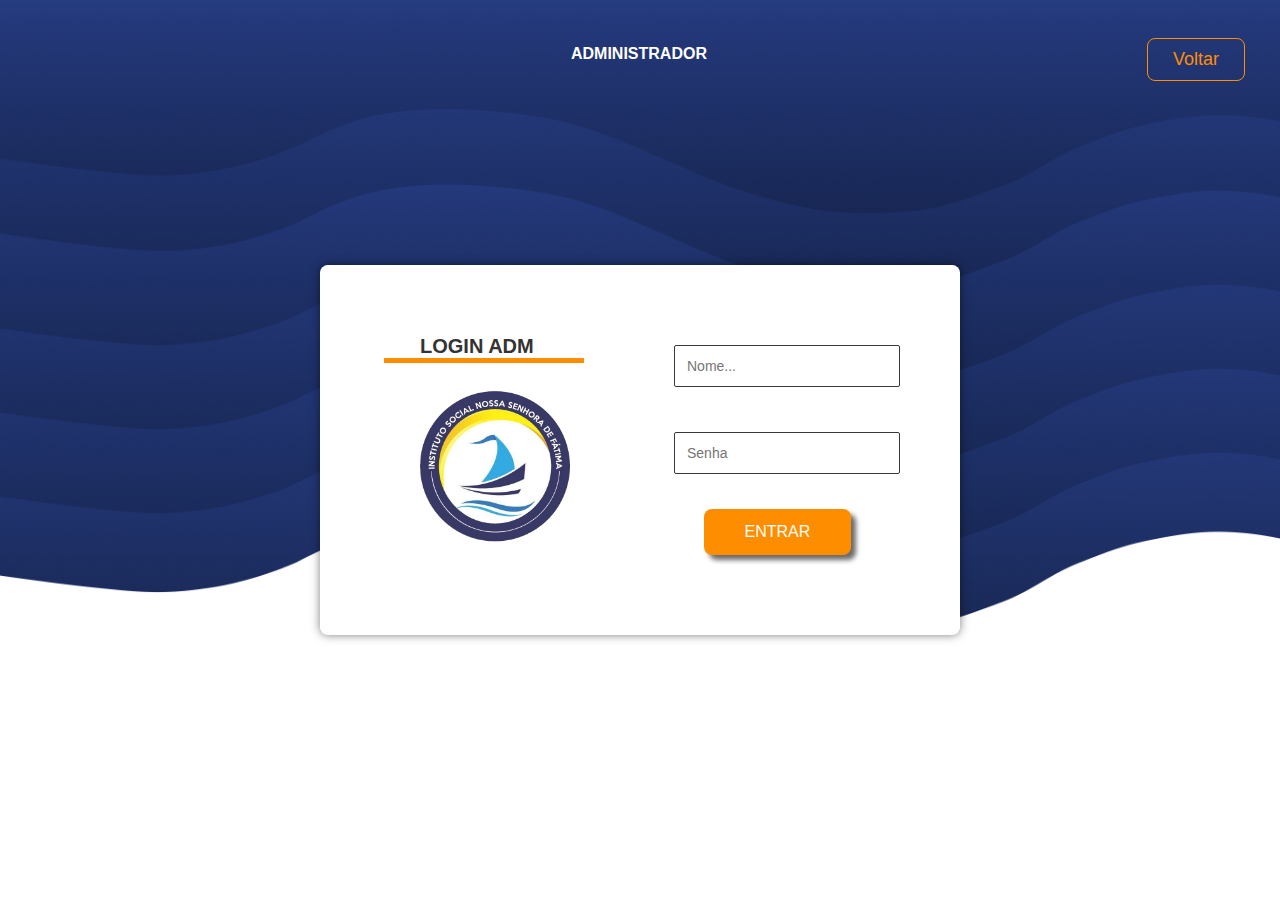
==== COD 3 (Definitivo)/index.html @ 5f577573 "subindo page ADM semi pronta" ====
<!DOCTYPE html>
<html lang="pt-BR">
<head>
    <meta charset="UTF-8">
    <meta name="viewport" content="width=device-width, initial-scale=1.0">
    <title>Login ADM</title>
    <link rel="stylesheet" href="index.css">
</head>
<body>

    <div class="nav">
        <h4>ADMINISTRADOR</h4>
        <a href="" class="back-button">Voltar</a>
    </div>

    <div class="container">

        <div class="login-box">

            <div class="visual">
                <h2>LOGIN ADM</h2>
                <div class="linha"></div>
                <img src="/image/logo frei.png" alt="Logo" class="logo">
            </div>
            
            <form class="barInput">
                <div class="input-group">
                    <input type="text" placeholder="Nome..." required>
                </div>

                <div class="input-group">
                    <input type="password" placeholder="Senha" required>
                </div>

                <button type="submit" class="btn">ENTRAR</button>
            </form>
            
        </div>
 
    </div>
</body>
</html>
---- COD 3 (Definitivo)/index.css ----
body {
    margin: 0;
    padding: 0;
    font-family: Arial, sans-serif;
    background-image: url(/image/image\ 106\ \(1\).png);
    background-repeat: no-repeat;
    background-size: 100%;
    display: flex;
    justify-content: center;
    align-items: center;
    height: 100vh;
}

.container {
    position: relative;
    width: 50%;
    background-color: #fff;

    border-radius: 8px;
    box-shadow: 0 0 10px rgba(0, 0, 0, 0.5);
}


.login-box {
    display: flex;
    gap: 90px;

    background-color: #ffffff;
    padding-left: 100px;
    padding-right: 100px;
    padding-top: 80px;
    padding-bottom: 80px;
    border-radius: 10px;    
}


.nav {
    position: absolute;

    top: 10px;
    right: 10px;

    display: flex;
    align-items: center;
    gap: 10px;

    & h4 {
        color: #fff;
        padding-right: 430px;
        margin-top: 35px;
    }

    & .back-button {
        color: #fff;
        text-decoration: none;
        font-size: 18px;

        background-color: transparent;
        border: 1px solid #FF8D00;
        border-radius: 8px;
        
        padding: 10px 25px;
        margin-right: 25px;
        margin-top: 25px;
    }


    & .back-button:hover {
        background-color: #FF8D00;
        color: #fff;
    }
    
    & .back-button {
        background-color: transparent;
        color: #FF8D00;
    }
}


.visual {
    &.logo {
        width: 100px;
        margin-bottom: 20px;
    }

    & h2 {
        margin-top: -10px;
        margin-bottom: 20px;
        color: #333;
        font-size: 20px;
        }
        
        & .linha {
            width: 200px;
            align-items: center;
            height: 5px;
            margin-left: -36px;
            margin-bottom: 20px;
            margin-top: -20px;
            background-color: #FF8D00;
        }

    & img {
        width: 150px;
    }

}

.barInput {

    & .input-group {
        margin-bottom: 45px;
    }

    & .input-group input {
        width: 200px;
        padding: 12px;
        border: 1px solid #383838;
        border-radius: 2px;
        outline: none;
        font-size: 14px;

    }
        
    .btn {
        width: 65%;
        padding: 14px;
        margin-top: -10px;
        margin-left: 30px;
    
        border: none;
        border-radius: 8px;
        background-color: #FF8D00;
        color: #fff;
    
        cursor: pointer; 
        font-size: 16px;
        box-shadow: 5px 5px 5px 0px #6b6b6b;
        transition: transform .2s, background-color .2s; 
    }
        
    .btn:hover {
        background-color: #FF8D00;
        transform: scale(1.05);
    }

}



/* Botão 
.btn {
    width: 65%;
    padding: 14px;
    margin-top: -10px;
    margin-left: 30px;

    border: none;
    border-radius: 8px;
    background-color: #FF8D00;
    color: #fff;

    cursor: pointer; 
    font-size: 16px;
    box-shadow: 5px 5px 5px 0px #6b6b6b;
    transition: transform .2s, background-color .2s;
}

.btn:hover {
    background-color: #ff5722;
    transform: scale(1.1); 
}
*/
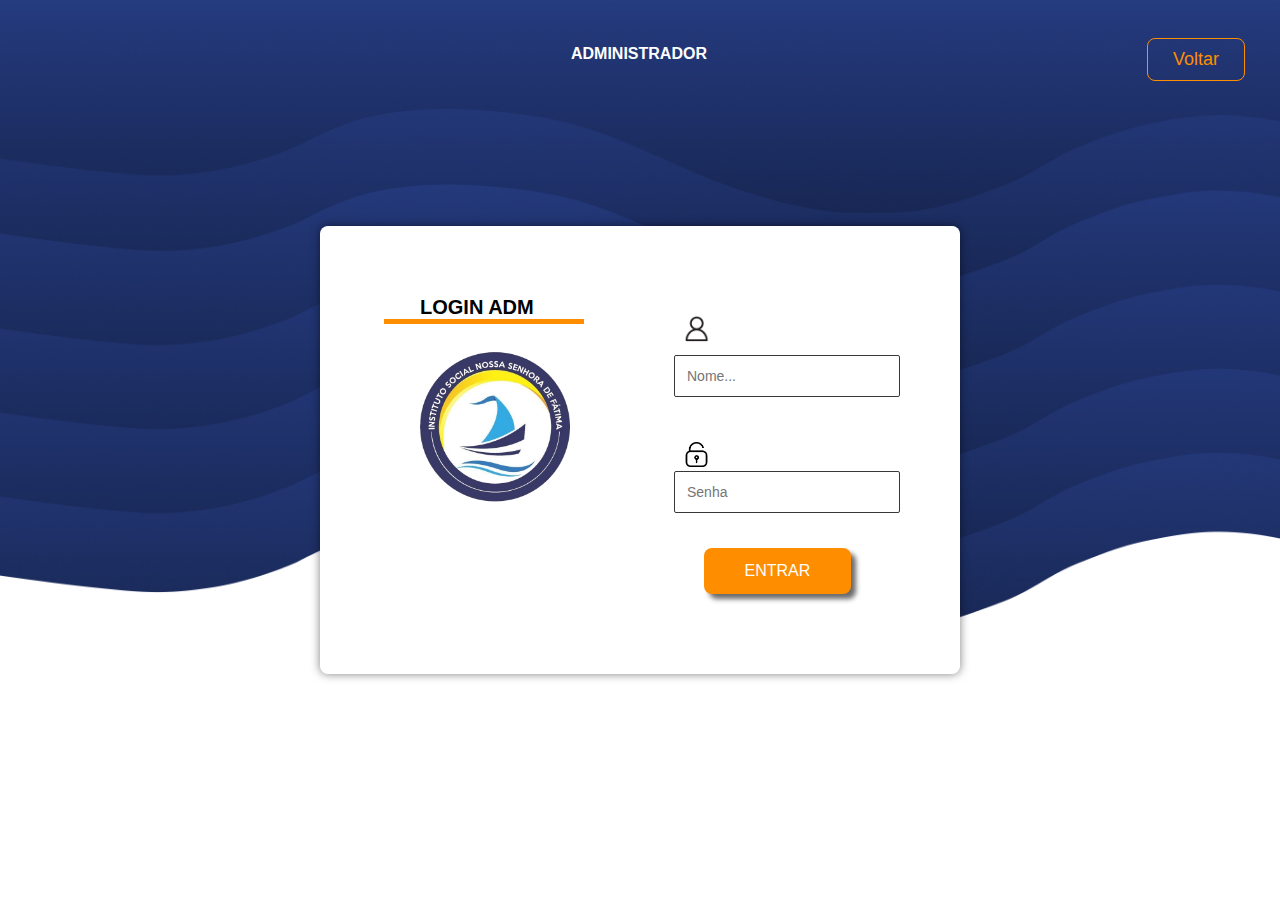
==== commit e3c031e7: "subindo dnv" ====
--- a/COD 3 (Definitivo)/index.html
+++ b/COD 3 (Definitivo)/index.html
@@ -3,8 +3,11 @@
 <head>
     <meta charset="UTF-8">
     <meta name="viewport" content="width=device-width, initial-scale=1.0">
+    
+    <link rel="shortcut icon" href="/image/logo frei.png" type="image/x-icon">
+    <link rel="stylesheet" href="index.css">
     <title>Login ADM</title>
-    <link rel="stylesheet" href="index.css">
+
 </head>
 <body>
 
@@ -24,11 +27,13 @@
             </div>
             
             <form class="barInput">
-                <div class="input-group">
+                <div class="input-group">  
+                    <img src="/image/user icon.png" alt="">
                     <input type="text" placeholder="Nome..." required>
                 </div>
 
                 <div class="input-group">
+                    <img src="/image/lock2-removebg-preview.png" alt="">
                     <input type="password" placeholder="Senha" required>
                 </div>
 
--- a/COD 3 (Definitivo)/index.css
+++ b/COD 3 (Definitivo)/index.css
@@ -86,7 +86,7 @@
     & h2 {
         margin-top: -10px;
         margin-bottom: 20px;
-        color: #333;
+        color: #000000;
         font-size: 20px;
         }
         
@@ -110,6 +110,14 @@
 
     & .input-group {
         margin-bottom: 45px;
+
+        & img {
+
+        border-radius: 30px;
+    
+        width: 45px;
+        margin-right: 10px
+        }
     }
 
     & .input-group input {
@@ -144,30 +152,4 @@
         transform: scale(1.05);
     }
 
-}
-
-
-
-/* Botão 
-.btn {
-    width: 65%;
-    padding: 14px;
-    margin-top: -10px;
-    margin-left: 30px;
-
-    border: none;
-    border-radius: 8px;
-    background-color: #FF8D00;
-    color: #fff;
-
-    cursor: pointer; 
-    font-size: 16px;
-    box-shadow: 5px 5px 5px 0px #6b6b6b;
-    transition: transform .2s, background-color .2s;
-}
-
-.btn:hover {
-    background-color: #ff5722;
-    transform: scale(1.1); 
-}
-*/+}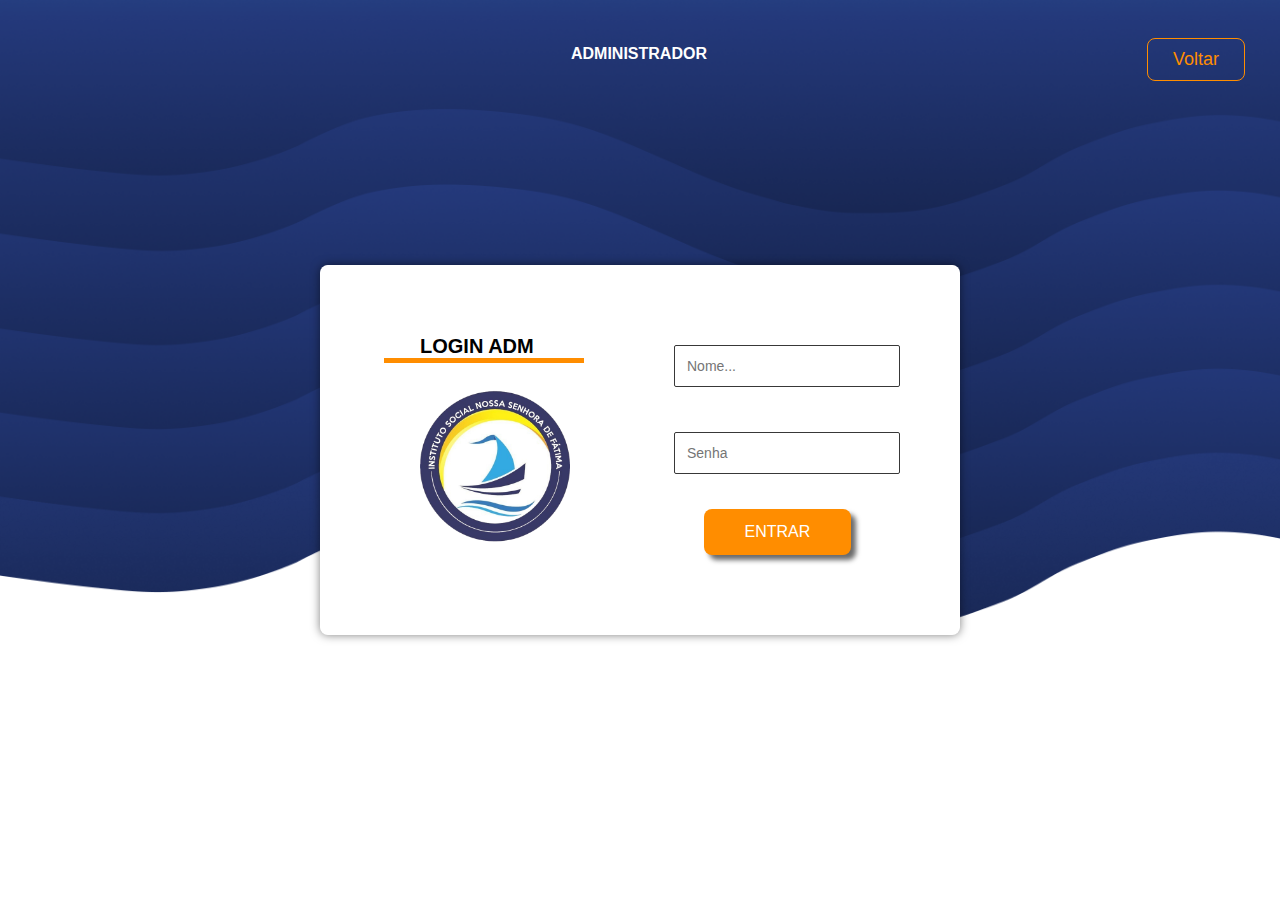
==== commit 327a6573: "pedido de retirar os icones do lucas" ====
--- a/COD 3 (Definitivo)/index.html
+++ b/COD 3 (Definitivo)/index.html
@@ -28,12 +28,10 @@
             
             <form class="barInput">
                 <div class="input-group">  
-                    <img src="/image/user icon.png" alt="">
                     <input type="text" placeholder="Nome..." required>
                 </div>
 
                 <div class="input-group">
-                    <img src="/image/lock2-removebg-preview.png" alt="">
                     <input type="password" placeholder="Senha" required>
                 </div>
 
